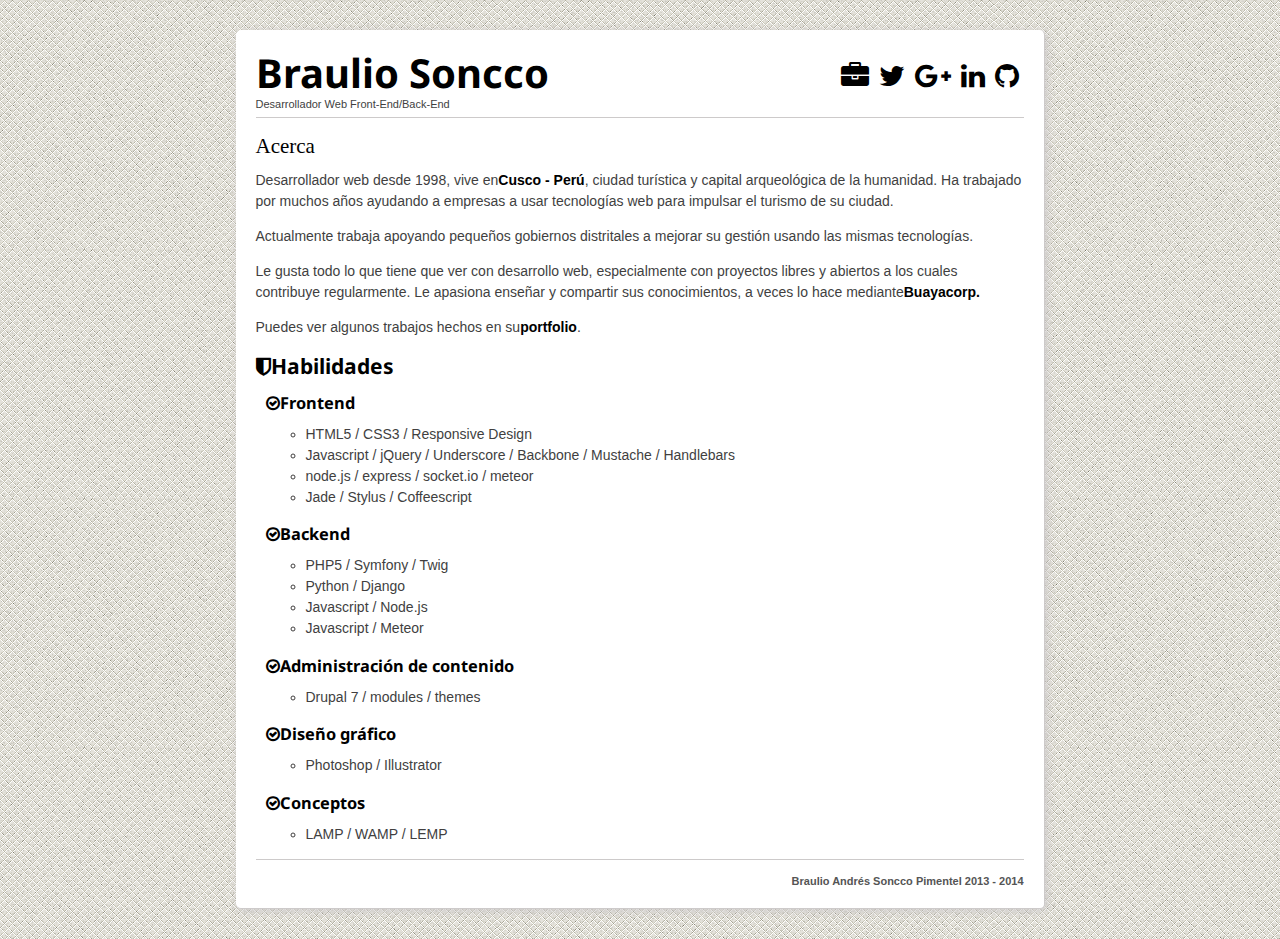
==== index.html @ a94dc21d "First" ====
<!DOCTYPE html>
<html>
  <head>
    <title>Braulio Soncco - Web Developer</title>
    <meta charset="utf-8">
    <meta name="viewport" content="width=device-width">
    <meta name="description" content="Sitio web personal de Braulio A. Soncco Pimentel - Web Developer, Esposo, Mormón.">
    <link rel="stylesheet" href="/stylesheets/style.css">
    <link rel="icon" href="/images/soncco.ico" type="image/x-icon">
  </head>
  <body>
    <div id="main">
      <header id="header">
        <h1><a href="/">Braulio Soncco</a></h1>
        <p>Desarrollador Web Front-End/Back-End</p>
        <div id="social">
          <ul>
            <li><a href="/portfolio" title="Portfolio de Trabajos"><i class="fa fa-briefcase fa-2x"></i></a></li><!--
            <li><a href="/blog" title="Blog"><i class="fa fa-book fa-2x"></i></a></li>-->
            <li><a href="https://twitter.com/brau"><i class="fa fa-twitter fa-2x"></i></a></li>
            <li><a href="https://plus.google.com/107447198372749768472/posts"><i class="fa fa-google-plus fa-2x"></i></a></li>
            <li><a href="http://pe.linkedin.com/in/soncco"><i class="fa fa-linkedin fa-2x"></i></a></li>
            <li><a href="https://github.com/soncco"><i class="fa fa-github fa-2x"></i></a></li>
          </ul>
        </div>
      </header>
      <div id="content">
        <h2><i class="fa fa-smile">Acerca</i></h2>
        <p>Desarrollador web desde 1998, vive en<a href="http://www.buayacorp.com/archivos/cusco/" target="_blank">Cusco - Perú</a>, ciudad turística y capital arqueológica de la humanidad. Ha trabajado por muchos años ayudando a empresas a usar tecnologías web para impulsar el turismo de su ciudad.</p>
        <p>Actualmente trabaja apoyando pequeños gobiernos distritales a mejorar su gestión usando las mismas tecnologías.</p>
        <p>
          Le gusta todo lo que tiene que ver con desarrollo web, especialmente con proyectos libres y abiertos
          a los cuales contribuye regularmente. Le apasiona enseñar y compartir sus conocimientos, a veces lo hace mediante<a href="http://www.buayacorp.com" title="Buayacorp: Diseño y Programación" target="_blank">Buayacorp.</a>
        </p>
        <p>Puedes ver algunos trabajos hechos en su<a href="/portfolio">portfolio</a>.</p>
        <h2><i class="fa fa-shield"></i>Habilidades</h2>
        <ul>
          <li>
            <h3><i class="fa fa-check-circle-o"></i>Frontend</h3>
            <ul>
              <li>HTML5 / CSS3 / Responsive Design</li>
              <li>Javascript / jQuery / Underscore / Backbone / Mustache / Handlebars</li>
              <li>node.js / express / socket.io / meteor</li>
              <li>Jade / Stylus / Coffeescript</li>
            </ul>
          </li>
          <li>
            <h3><i class="fa fa-check-circle-o"></i>Backend</h3>
            <ul>
              <li>PHP5 / Symfony / Twig</li>
              <li>Python / Django</li>
              <li>Javascript / Node.js</li>
              <li>Javascript / Meteor</li>
            </ul>
          </li>
          <li>
            <h3><i class="fa fa-check-circle-o"></i>Administración de contenido</h3>
            <ul>
              <li>Drupal 7 / modules / themes</li>
            </ul>
          </li>
          <li>
            <h3><i class="fa fa-check-circle-o"></i>Diseño gráfico</h3>
            <ul>
              <li>Photoshop / Illustrator</li>
            </ul>
          </li>
          <li>
            <h3><i class="fa fa-check-circle-o"></i>Conceptos</h3>
            <ul>
              <li>LAMP / WAMP / LEMP</li>
            </ul>
          </li>
        </ul>
      </div>
      <footer id="footer">
        <p><a href="/">Braulio Andrés Soncco Pimentel  2013 - 2014</a></p>
      </footer>
      <script>
        (function(i,s,o,g,r,a,m){
        i['GoogleAnalyticsObject']=r;
        i[r]=i[r]||function(){
        (i[r].q=i[r].q||[]).push(arguments)}
        ,i[r].l=1*new Date();
        a=s.createElement(o),
        m=s.getElementsByTagName(o)[0];
        a.async=1;
        a.src=g;
        m.parentNode.insertBefore(a,m)
        }
        )(window,document,'script','//www.google-analytics.com/analytics.js','ga');
        ga('create', 'UA-8521364-19', 'soncco.com');
        ga('send', 'pageview');
      </script>
    </div>
  </body>
</html>
---- stylesheets/style.css ----
/* normalize/.styl | http://github.com/nulltask/normalize/.styl */
/* based on hail2u's normalize/.scss | https://github.com/hail2u/normalize/.scss */
@import url("http://fonts.googleapis.com/css?family=Noto+Sans");
@import url("//netdna.bootstrapcdn.com/font-awesome/4.0.3/css/font-awesome.min.css");
article,aside,details,figcaption,figure,footer,header,hgroup,nav,section,summary{display:block}
audio,canvas,video{display:inline-block;*display:inline;*zoom:1}
audio:not([controls]){display:none;height:0}
[hidden]{display:none}
html{font-size:100%;-webkit-text-size-adjust:100%;-ms-text-size-adjust:100%}
html,button,input,select,textarea{font-family:sans-serif}
body{margin:0}
a:focus{outline:thin dotted}
a:active,a:hover{outline:0}
h1{font-size:2em;margin:.67em 0}
h2{font-size:1.5em;margin:.83em 0}
h3{font-size:1.17em;margin:1em 0}
h4{font-size:1em;margin:1.33em 0}
h5{font-size:.83em;margin:1.67em 0}
h6{font-size:.75em;margin:2.33em 0}
abbr[title]{border-bottom:1px dotted}
b,strong{font-weight:bold}
blockquote{margin:1em 40px}
dfn{font-style:italic}
mark{background:#ff0;color:#000}
p,pre{margin:1em 0}
code,kbd,pre,samp{font-family:monospace,serif;_font-family:'courier new',monospace;font-size:1em}
pre{white-space:pre;white-space:pre-wrap;word-wrap:break-word}
q{quotes:none}
q:before,q:after{content:'';content:none}
small{font-size:75%}
sub,sup{font-size:75%;line-height:0;position:relative;vertical-align:baseline}
sup{top:-.5em}
sub{bottom:-.25em}
dl,menu,ol,ul{margin:1em 0}
dd{margin:0 0 0 40px}
menu,ol,ul{padding:0 0 0 40px}
nav ul,nav ol{list-style:none;list-style-image:none}
img{border:0;-ms-interpolation-mode:bicubic}
svg:not(:root){overflow:hidden}
figure{margin:0}
form{margin:0}
fieldset{border:1px solid #c0c0c0;margin:0 2px;padding:.35em .625em .75em}
legend{border:0;padding:0;white-space:normal;*margin-left:-7px}
button,input,select,textarea{font-size:100%;margin:0;vertical-align:baseline;*vertical-align:middle}
button,input{line-height:normal}
button,html input[type="button"],input[type="reset"],input[type="submit"]{-webkit-appearance:button;cursor:pointer;*overflow:visible}
button[disabled],input[disabled]{cursor:default}
input[type="checkbox"],input[type="radio"]{-webkit-box-sizing:border-box;-moz-box-sizing:border-box;box-sizing:border-box;padding:0;*height:13px;*width:13px}
input[type="search"]{-webkit-appearance:textfield;-moz-box-sizing:content-box;-webkit-box-sizing:content-box;-webkit-box-sizing:content-box;-moz-box-sizing:content-box;box-sizing:content-box}
input[type="search"]::-webkit-search-cancel-button,input[type="search"]::-webkit-search-decoration{-webkit-appearance:none}
button::-moz-focus-inner,input::-moz-focus-inner{border:0;padding:0}
textarea{overflow:auto;vertical-align:top}
table{border-collapse:collapse;border-spacing:0}
body{background:#000;color:#413f3f;background-image:url("../images/subtle_orange_emboss.png");font:14px/1.5em Arial,sans-serif}
@media all and (-webkit-min-device-pixel-ratio: 1.5){body{background-image:url("../images/subtle_orange_emboss@2x.png");-webkit-background-size:auto auto;-moz-background-size:auto auto;background-size:auto auto}
}h1,h2,h3{color:#000;font-family:'Noto Sans',sans-serif;margin-bottom:10px}
a{color:#000;font-weight:bold;text-decoration:none;}
a:hover{color:#005580}
#main{background:#fff;border:1px solid #cdcaca;-webkit-border-radius:5px;border-radius:5px;border-width:0 1px 1px 0;-webkit-box-shadow:2px 2px 10px #cdcaca;box-shadow:2px 2px 10px #cdcaca;margin:30px auto;padding:5px 20px;width:60%}
#header{border-bottom:1px solid #cdcaca;position:relative;}
#header h1{font-size:40px}
#header p{font-size:11px;margin-bottom:2px}
#social{position:absolute;top:0;right:0;}
#social ul{margin:0}
#social li{list-style-type:none;margin:0 5px;padding:0;float:left}
#content{border-bottom:1px solid #cdcaca;}
#content>ul{padding-left:10px}
#content li ul{margin-top:0;padding-top:0}
#content>ul>li{list-style-type:none;padding-left:0}
#footer{color:#555;font-size:11px;text-align:right}
#footer a{color:#555}
#footer a:hover{color:#000}
@media screen and (max-width: 960px){#main{width:80%}
}@media screen and (max-width: 768px){#main{width:90%}
}@media screen and (max-width: 480px){#header h1,#header p{text-align:center}
#social{margin:0 auto 10px auto;overflow:auto;position:relative;right:auto;top:auto;width:350px}
}
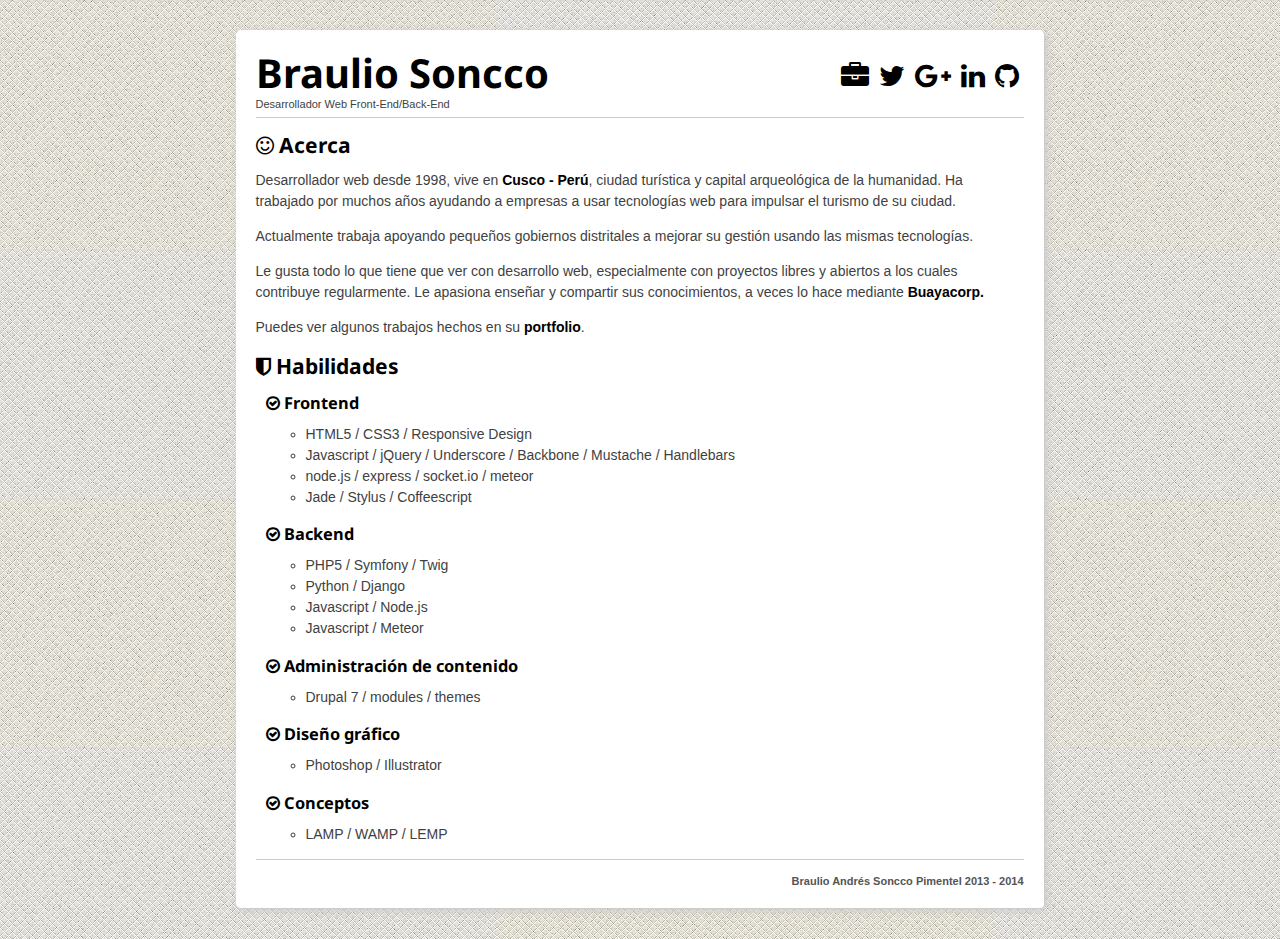
==== commit 03e45d11: "typos" ====
--- a/index.html
+++ b/index.html
@@ -25,18 +25,18 @@
         </div>
       </header>
       <div id="content">
-        <h2><i class="fa fa-smile">Acerca</i></h2>
-        <p>Desarrollador web desde 1998, vive en<a href="http://www.buayacorp.com/archivos/cusco/" target="_blank">Cusco - Perú</a>, ciudad turística y capital arqueológica de la humanidad. Ha trabajado por muchos años ayudando a empresas a usar tecnologías web para impulsar el turismo de su ciudad.</p>
+        <h2><i class="fa fa-smile-o"></i> Acerca</h2>
+        <p>Desarrollador web desde 1998, vive en <a href="http://www.buayacorp.com/archivos/cusco/" target="_blank">Cusco - Perú</a>, ciudad turística y capital arqueológica de la humanidad. Ha trabajado por muchos años ayudando a empresas a usar tecnologías web para impulsar el turismo de su ciudad.</p>
         <p>Actualmente trabaja apoyando pequeños gobiernos distritales a mejorar su gestión usando las mismas tecnologías.</p>
         <p>
           Le gusta todo lo que tiene que ver con desarrollo web, especialmente con proyectos libres y abiertos
-          a los cuales contribuye regularmente. Le apasiona enseñar y compartir sus conocimientos, a veces lo hace mediante<a href="http://www.buayacorp.com" title="Buayacorp: Diseño y Programación" target="_blank">Buayacorp.</a>
+          a los cuales contribuye regularmente. Le apasiona enseñar y compartir sus conocimientos, a veces lo hace mediante <a href="http://www.buayacorp.com" title="Buayacorp: Diseño y Programación" target="_blank">Buayacorp.</a>
         </p>
-        <p>Puedes ver algunos trabajos hechos en su<a href="/portfolio">portfolio</a>.</p>
-        <h2><i class="fa fa-shield"></i>Habilidades</h2>
+        <p>Puedes ver algunos trabajos hechos en su <a href="/portfolio">portfolio</a>.</p>
+        <h2><i class="fa fa-shield"></i> Habilidades</h2>
         <ul>
           <li>
-            <h3><i class="fa fa-check-circle-o"></i>Frontend</h3>
+            <h3><i class="fa fa-check-circle-o"></i> Frontend</h3>
             <ul>
               <li>HTML5 / CSS3 / Responsive Design</li>
               <li>Javascript / jQuery / Underscore / Backbone / Mustache / Handlebars</li>
@@ -45,7 +45,7 @@
             </ul>
           </li>
           <li>
-            <h3><i class="fa fa-check-circle-o"></i>Backend</h3>
+            <h3><i class="fa fa-check-circle-o"></i> Backend</h3>
             <ul>
               <li>PHP5 / Symfony / Twig</li>
               <li>Python / Django</li>
@@ -54,19 +54,19 @@
             </ul>
           </li>
           <li>
-            <h3><i class="fa fa-check-circle-o"></i>Administración de contenido</h3>
+            <h3><i class="fa fa-check-circle-o"></i> Administración de contenido</h3>
             <ul>
               <li>Drupal 7 / modules / themes</li>
             </ul>
           </li>
           <li>
-            <h3><i class="fa fa-check-circle-o"></i>Diseño gráfico</h3>
+            <h3><i class="fa fa-check-circle-o"></i> Diseño gráfico</h3>
             <ul>
               <li>Photoshop / Illustrator</li>
             </ul>
           </li>
           <li>
-            <h3><i class="fa fa-check-circle-o"></i>Conceptos</h3>
+            <h3><i class="fa fa-check-circle-o"></i> Conceptos</h3>
             <ul>
               <li>LAMP / WAMP / LEMP</li>
             </ul>
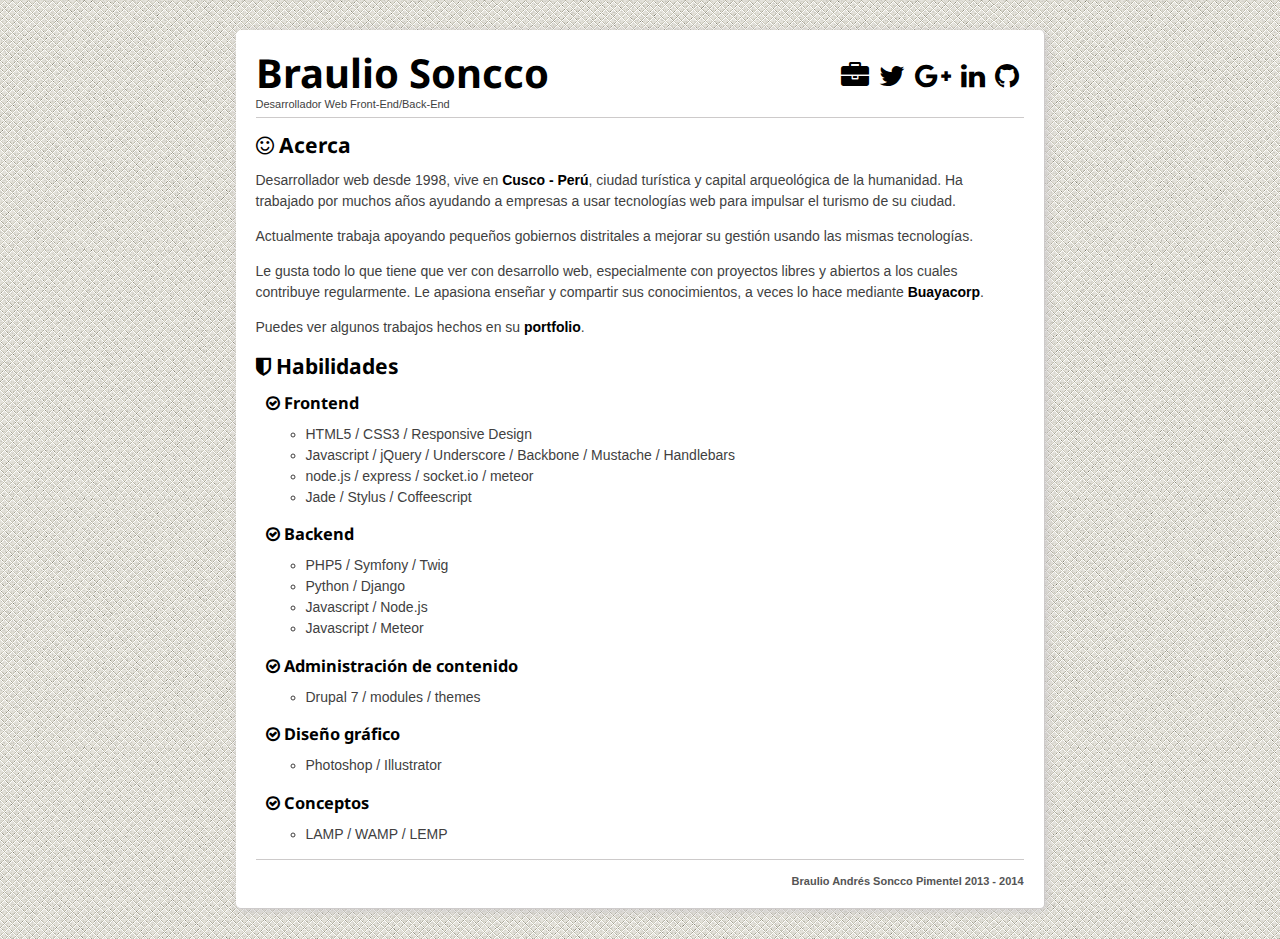
==== commit dde9e5ca: "typos" ====
--- a/index.html
+++ b/index.html
@@ -30,7 +30,7 @@
         <p>Actualmente trabaja apoyando pequeños gobiernos distritales a mejorar su gestión usando las mismas tecnologías.</p>
         <p>
           Le gusta todo lo que tiene que ver con desarrollo web, especialmente con proyectos libres y abiertos
-          a los cuales contribuye regularmente. Le apasiona enseñar y compartir sus conocimientos, a veces lo hace mediante <a href="http://www.buayacorp.com" title="Buayacorp: Diseño y Programación" target="_blank">Buayacorp.</a>
+          a los cuales contribuye regularmente. Le apasiona enseñar y compartir sus conocimientos, a veces lo hace mediante <a href="http://www.buayacorp.com" title="Buayacorp: Diseño y Programación" target="_blank">Buayacorp</a>.
         </p>
         <p>Puedes ver algunos trabajos hechos en su <a href="/portfolio">portfolio</a>.</p>
         <h2><i class="fa fa-shield"></i> Habilidades</h2>
